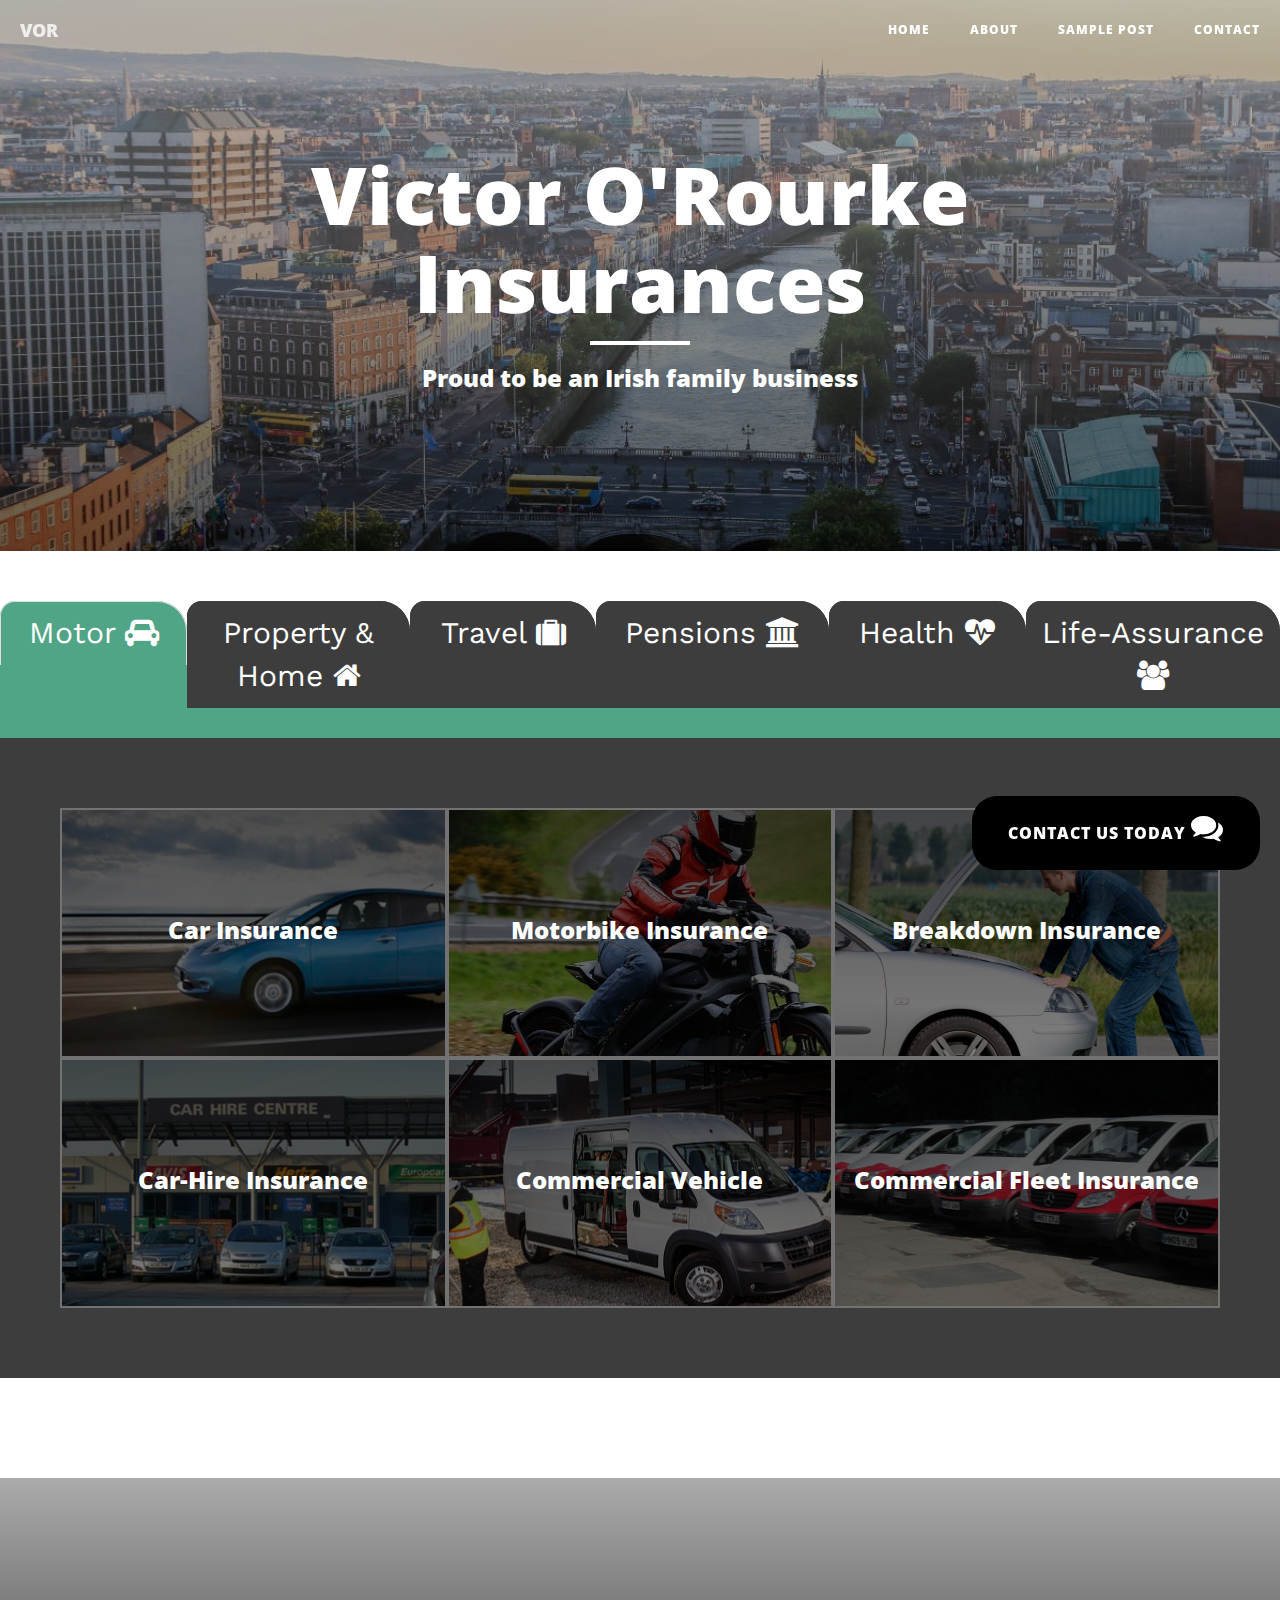
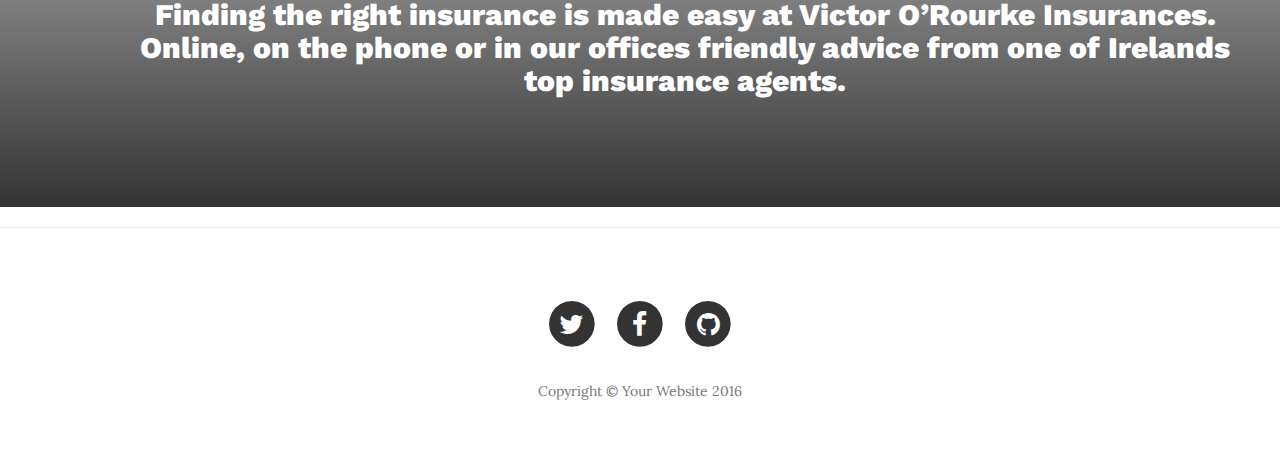
==== index.html @ 7ae9eb2a "initial commit" ====
<!DOCTYPE html>
<html lang="en">

<head>

    <meta charset="utf-8">
    <meta http-equiv="X-UA-Compatible" content="IE=edge">
    <meta name="viewport" content="width=device-width, initial-scale=1">
    <meta name="description" content="">
    <meta name="author" content="">

    <title>VOR.ie</title>

    <!-- Bootstrap Core CSS -->
    <link href="vendor/bootstrap/css/bootstrap.min.css" rel="stylesheet">

    <!-- Theme CSS -->
    <link href="css/clean-blog.min.css" rel="stylesheet">

    <!-- custom css -->
    <link href="css/custom.css" rel="stylesheet">

    <!-- Custom Fonts -->
    <link href="vendor/font-awesome/css/font-awesome.min.css" rel="stylesheet" type="text/css">
    <link href='https://fonts.googleapis.com/css?family=Lora:400,700,400italic,700italic' rel='stylesheet' type='text/css'>
    <link href='https://fonts.googleapis.com/css?family=Open+Sans:300italic,400italic,600italic,700italic,800italic,400,300,600,700,800' rel='stylesheet' type='text/css'>
    <link href="https://fonts.googleapis.com/css?family=Work+Sans&effect=emboss" rel="stylesheet">
    <link href="https://fonts.googleapis.com/css?family=Lato" rel="stylesheet">

    <!-- HTML5 Shim and Respond.js IE8 support of HTML5 elements and media queries -->
    <!-- WARNING: Respond.js doesn't work if you view the page via file:// -->
    <!--[if lt IE 9]>
        <script src="https://oss.maxcdn.com/libs/html5shiv/3.7.0/html5shiv.js"></script>
        <script src="https://oss.maxcdn.com/libs/respond.js/1.4.2/respond.min.js"></script>
    <![endif]-->

</head>

<body>

    <!-- Navigation -->
    <nav class="navbar navbar-default navbar-custom navbar-fixed-top">
        <div class="container-fluid">
            <!-- Brand and toggle get grouped for better mobile display -->
            <div class="navbar-header page-scroll">
                <button type="button" class="navbar-toggle" data-toggle="collapse" data-target="#bs-example-navbar-collapse-1">
                    <span class="sr-only">Toggle navigation</span>
                    Menu <i class="fa fa-bars"></i>
                </button>
                <a class="navbar-brand" href="index.html">VOR</a>
            </div>

            <!-- Collect the nav links, forms, and other content for toggling -->
            <div class="collapse navbar-collapse" id="bs-example-navbar-collapse-1">
                <ul class="nav navbar-nav navbar-right">
                    <li>
                        <a href="index.html">Home</a>
                    </li>
                    <li>
                        <a href="about.html">About</a>
                    </li>
                    <li>
                        <a href="post.html">Sample Post</a>
                    </li>
                    <li>
                        <a href="contact.html">Contact</a>
                    </li>
                </ul>
            </div>
            <!-- /.navbar-collapse -->
        </div>
        <!-- /.container -->
    </nav>

    <!-- Page Header -->
    <!-- Set your background image for this header on the line below. -->
    <header class="intro-header" id="index-header">
        <div class="container">
            <div class="row">
                <div class="col-lg-8 col-lg-offset-2 col-md-10 col-md-offset-1">
                    <div class="site-heading">
                        <h1>Victor O'Rourke Insurances</h1>
                        <hr class="small">
                        <h3>Proud to be an Irish family business</h3>
                    </div>
                </div>
            </div>
        </div>
    </header>

    <!-- Main Content -->
        <a href="contact.html" class="custom-contact">
            <button class="btn btn-lg contact-btn">
               Contact us today
                <i class="fa fa-comments fa-2x" aria-hidden="true"></i>
            </button>
        </a>
    <section>

          <!-- Nav tabs -->
          <ul class="nav nav-tabs nav-justified" role="tablist">
            <li role="presentation" class="active custom-tab motor-tab">
            <a class="custom-tab motor-tab" href="#motor" aria-controls="motor" role="tab" data-toggle="tab">Motor <i class="fa fa-car" aria-hidden="true"></i></a>
            </li>
            <li role="presentation" class="home-tab custom-tab">
            <a class="home-tab custom-tab" href="#home" aria-controls="home" role="tab" data-toggle="tab">Property & Home <i class="fa fa-home" aria-hidden="true"></i></a>
            </li>
            <li role="presentation" class="travel-tab custom-tab">
            <a class="travel-tab custom-tab" href="#travel" aria-controls="travel" role="tab" data-toggle="tab">Travel <i class="fa fa-suitcase" aria-hidden="true"></i></a>
            </li>
            <li role="presentation" class="commercial-tab custom-tab">
            <a class="commercial-tab custom-tab" href="#commercial" aria-controls="commercial" role="tab" data-toggle="tab">Pensions <i class="fa fa-university" aria-hidden="true"></i></a></li>
            <li role="presentation" class="health-tab custom-tab">
            <a class="health-tab custom-tab" href="#health" aria-controls="health" role="tab" data-toggle="tab">Health <i class="fa fa-heartbeat" aria-hidden="true"></i></a>
            </li>
            <li role="presentation" class="life-tab custom-tab">
            <a class="life-tab custom-tab" href="#life" aria-controls="commercial" role="tab" data-toggle="tab">Life-Assurance <i class="fa fa-users" aria-hidden="true"></i></a>
            </li>
          </ul>

          <!-- Tab panes -->
          <div class="tab-content">
            <div role="tabpanel" class="tab-pane active" id="motor">
                <div class="container tab-block">
                    <div class="row">
                        <div class="col-md-4 grid-img" id="car-image">
                            <h3 class="tab-text">Car Insurance</h3>
                        </div>
                        <div class="col-md-4 grid-img" id="bike-image">
                            <h3 class="tab-text">Motorbike Insurance</h3>
                        </div>
                        <div class="col-md-4 grid-img" id="breakdown-image">
                            <h3 class="tab-text">Breakdown Insurance</h3>
                        </div>
                    </div>
                    <div class="row">
                        <div class="col-md-4 grid-img" id="hire-image">
                            <h3 class="tab-text">Car-Hire Insurance</h3>
                        </div>
                        <div class="col-md-4 grid-img" id="commercial-image">
                            <h3 class="tab-text">Commercial Vehicle</h3>
                        </div>
                        <div class="col-md-4 grid-img" id="fleet-image">
                            <h3 class="tab-text">Commercial Fleet Insurance</h3>
                        </div>
                    </div>
                </div>
            </div>
            <div role="tabpanel" class="tab-pane" id="home">
                <div class="container tab-block">
                    <div class="row">
                        <div class="col-md-6 grid-img" id="home-image">
                            <h3 class="tab-text">Home Insurance</h3>
                        </div>
                        <div class="col-md-6 grid-img" id="contents-image">
                            <h3 class="tab-text">Houselhold Contents</h3>
                        </div>
                    </div>
                </div>
                </div>
            <div role="tabpanel" class="tab-pane" id="travel">
                <div class="container tab-block">
                    <h3>Lorem ipsum dolor sit amet, consectetur adipisicing elit. Cupiditate inventore minima molestiae provident, ab earum, amet ea in quaerat esse corporis. Exercitationem ad voluptate numquam aspernatur omnis tempore consequuntur, mollitia.</h3>
                </div>
                </div>
            <div role="tabpanel" class="tab-pane" id="commercial">
                <div class="container tab-block">
                    <h3>Lorem ipsum dolor sit amet, consectetur adipisicing elit. Dolores velit fuga modi est maxime obcaecati laboriosam placeat adipisci eum rerum fugiat sint dolore esse odit nemo, ipsam. Omnis, vitae ipsum?</h3>
                </div>
            </div>
            <div role="tabpanel" class="tab-pane" id="health">
                <div class="container tab-block">
                    <h3>Lorem ipsum dolor sit amet, consectetur adipisicing elit. Dolores velit fuga modi est maxime obcaecati laboriosam placeat adipisci eum rerum fugiat sint dolore esse odit nemo, ipsam. Omnis, vitae ipsum?</h3>
                </div>
            </div>
            <div role="tabpanel" class="tab-pane" id="life">
                <div class="container tab-block">
                    <h3>Lorem ipsum dolor sit amet, consectetur adipisicing elit. Dolores velit fuga modi est maxime obcaecati laboriosam placeat adipisci eum rerum fugiat sint dolore esse odit nemo, ipsam. Omnis, vitae ipsum?</h3>
                </div>
            </div>
        </div>
    </section>
    <section class="blurb">
        <div class="container">
            <h2 class="blurb-text">Finding the right insurance is made easy at Victor O’Rourke Insurances. Online, on the phone or in our offices friendly advice from one of Irelands top insurance agents.</h2>
        </div>
    </section>

    <hr>

    <!-- Footer -->
    <footer>
        <div class="container">
            <div class="row">
                <div class="col-lg-8 col-lg-offset-2 col-md-10 col-md-offset-1">
                    <ul class="list-inline text-center">
                        <li>
                            <a href="#">
                                <span class="fa-stack fa-lg">
                                    <i class="fa fa-circle fa-stack-2x"></i>
                                    <i class="fa fa-twitter fa-stack-1x fa-inverse"></i>
                                </span>
                            </a>
                        </li>
                        <li>
                            <a href="#">
                                <span class="fa-stack fa-lg">
                                    <i class="fa fa-circle fa-stack-2x"></i>
                                    <i class="fa fa-facebook fa-stack-1x fa-inverse"></i>
                                </span>
                            </a>
                        </li>
                        <li>
                            <a href="#">
                                <span class="fa-stack fa-lg">
                                    <i class="fa fa-circle fa-stack-2x"></i>
                                    <i class="fa fa-github fa-stack-1x fa-inverse"></i>
                                </span>
                            </a>
                        </li>
                    </ul>
                    <p class="copyright text-muted">Copyright &copy; Your Website 2016</p>
                </div>
            </div>
        </div>
    </footer>

    <!-- jQuery -->
    <script src="vendor/jquery/jquery.min.js"></script>

    <!-- Bootstrap Core JavaScript -->
    <script src="vendor/bootstrap/js/bootstrap.min.js"></script>

    <!-- Contact Form JavaScript -->
    <script src="js/jqBootstrapValidation.js"></script>
    <script src="js/contact_me.js"></script>

    <!-- Theme JavaScript -->
    <script src="js/clean-blog.min.js"></script>

</body>

</html>
---- css/clean-blog.min.css ----
/*!
 * Start Bootstrap - Clean Blog v3.3.7+1 (http://startbootstrap.com/template-overviews/clean-blog)
 * Copyright 2013-2016 Start Bootstrap
 * Licensed under MIT (https://github.com/BlackrockDigital/startbootstrap/blob/gh-pages/LICENSE)
 */a,body{color:#333}.navbar-custom .nav li a,.navbar-custom .navbar-brand,h1,h2,h3,h4,h5,h6{font-weight:800}.caption,.intro-header .page-heading,.intro-header .site-heading,footer .copyright{text-align:center}body{font-family:Lora,'Times New Roman',serif;font-size:20px;-webkit-tap-highlight-color:#0085A1}.intro-header .page-heading .subheading,.intro-header .post-heading .subheading,.intro-header .site-heading .subheading,.navbar-custom,h1,h2,h3,h4,h5,h6{font-family:'Open Sans','Helvetica Neue',Helvetica,Arial,sans-serif}p{line-height:1.5;margin:30px 0}p a{text-decoration:underline}a:focus,a:hover{color:#0085A1}a img:focus,a img:hover{cursor:zoom-in}blockquote{color:#777;font-style:italic}hr.small{max-width:100px;margin:15px auto;border-width:4px;border-color:#fff}.navbar-custom{position:absolute;top:0;left:0;width:100%;z-index:3}.navbar-custom .navbar-header .navbar-toggle{color:#777;font-weight:800;text-transform:uppercase;font-size:12px}.navbar-custom .nav li a{text-transform:uppercase;font-size:12px;letter-spacing:1px}@media only screen and (min-width:768px){.navbar-custom{background:0 0;border-bottom:1px solid transparent}.navbar-custom .navbar-brand{color:#fff;padding:20px}.navbar-custom .navbar-brand:focus,.navbar-custom .navbar-brand:hover{color:rgba(255,255,255,.8)}.navbar-custom .nav li a{color:#fff;padding:20px}.navbar-custom .nav li a:focus,.navbar-custom .nav li a:hover{color:rgba(255,255,255,.8)}}@media only screen and (min-width:1170px){.navbar-custom{-webkit-transition:background-color .3s;-moz-transition:background-color .3s;transition:background-color .3s;-webkit-transform:translate3d(0,0,0);-moz-transform:translate3d(0,0,0);-ms-transform:translate3d(0,0,0);-o-transform:translate3d(0,0,0);transform:translate3d(0,0,0);-webkit-backface-visibility:hidden;backface-visibility:hidden}.navbar-custom.is-fixed{position:fixed;top:-61px;background-color:rgba(255,255,255,.9);border-bottom:1px solid #f2f2f2;-webkit-transition:-webkit-transform .3s;-moz-transition:-moz-transform .3s;transition:transform .3s}.navbar-custom.is-fixed .navbar-brand{color:#333}.navbar-custom.is-fixed .navbar-brand:focus,.navbar-custom.is-fixed .navbar-brand:hover{color:#0085A1}.navbar-custom.is-fixed .nav li a{color:#333}.navbar-custom.is-fixed .nav li a:focus,.navbar-custom.is-fixed .nav li a:hover{color:#0085A1}.navbar-custom.is-visible{-webkit-transform:translate3d(0,100%,0);-moz-transform:translate3d(0,100%,0);-ms-transform:translate3d(0,100%,0);-o-transform:translate3d(0,100%,0);transform:translate3d(0,100%,0)}}.intro-header{background:center center no-repeat;-webkit-background-size:cover;-moz-background-size:cover;background-size:cover;-o-background-size:cover;margin-bottom:50px}.intro-header .page-heading,.intro-header .post-heading,.intro-header .site-heading{padding:100px 0 50px;color:#fff}.intro-header .page-heading h1,.intro-header .site-heading h1{margin-top:0;font-size:50px}.intro-header .page-heading .subheading,.intro-header .site-heading .subheading{font-size:24px;line-height:1.1;display:block;font-weight:300;margin:10px 0 0}@media only screen and (min-width:768px){.intro-header .page-heading,.intro-header .post-heading,.intro-header .site-heading{padding:150px 0}.intro-header .page-heading h1,.intro-header .site-heading h1{font-size:80px}}.intro-header .post-heading h1{font-size:35px}.intro-header .post-heading .meta,.intro-header .post-heading .subheading{line-height:1.1;display:block}.intro-header .post-heading .subheading{font-size:24px;margin:10px 0 30px;font-weight:600}.intro-header .post-heading .meta{font-family:Lora,'Times New Roman',serif;font-style:italic;font-weight:300;font-size:20px}.intro-header .post-heading .meta a{color:#fff}@media only screen and (min-width:768px){.intro-header .post-heading h1{font-size:55px}.intro-header .post-heading .subheading{font-size:30px}}.post-preview>a{color:#333}.post-preview>a:focus,.post-preview>a:hover{text-decoration:none;color:#0085A1}.post-preview>a>.post-title{font-size:30px;margin-top:30px;margin-bottom:10px}.post-preview>a>.post-subtitle{margin:0 0 10px;font-weight:300}.post-preview>.post-meta{color:#777;font-size:18px;font-style:italic;margin-top:0}.post-preview>.post-meta>a{text-decoration:none;color:#333}.post-preview>.post-meta>a:focus,.post-preview>.post-meta>a:hover{color:#0085A1;text-decoration:underline}@media only screen and (min-width:768px){.post-preview>a>.post-title{font-size:36px}}.section-heading{font-size:36px;margin-top:60px;font-weight:700}.btn,.pager li>a,.pager li>span{font-family:'Open Sans','Helvetica Neue',Helvetica,Arial,sans-serif;text-transform:uppercase;font-weight:800;letter-spacing:1px}.caption{font-size:14px;padding:10px;font-style:italic;margin:0;display:block;border-bottom-right-radius:5px;border-bottom-left-radius:5px}footer{padding:50px 0 65px}footer .list-inline{margin:0;padding:0}footer .copyright{font-size:14px;margin-bottom:0}.floating-label-form-group{font-size:14px;position:relative;margin-bottom:0;padding-bottom:.5em;border-bottom:1px solid #eee}.floating-label-form-group input,.floating-label-form-group textarea{z-index:1;position:relative;padding-right:0;padding-left:0;border:none;border-radius:0;font-size:1.5em;background:0 0;box-shadow:none!important;resize:none}.floating-label-form-group label{display:block;z-index:0;position:relative;top:2em;margin:0;font-size:.85em;line-height:1.764705882em;vertical-align:middle;vertical-align:baseline;opacity:0;-webkit-transition:top .3s ease,opacity .3s ease;-moz-transition:top .3s ease,opacity .3s ease;-ms-transition:top .3s ease,opacity .3s ease;transition:top .3s ease,opacity .3s ease}.floating-label-form-group::not(:first-child){padding-left:14px;border-left:1px solid #eee}.floating-label-form-group-with-value label{top:0;opacity:1}.floating-label-form-group-with-focus label{color:#0085A1}form .row:first-child .floating-label-form-group{border-top:1px solid #eee}.btn{font-size:14px;border-radius:0;padding:15px 25px}.btn-lg{font-size:16px;padding:25px 35px}.btn-default:focus,.btn-default:hover{background-color:#0085A1;border:1px solid #0085A1;color:#fff}.pager{margin:20px 0 0}.pager li>a,.pager li>span{font-size:14px;padding:15px 25px;background-color:#fff;border-radius:0}.pager li>a:focus,.pager li>a:hover{color:#fff;background-color:#0085A1;border:1px solid #0085A1}.pager .disabled>a,.pager .disabled>a:focus,.pager .disabled>a:hover,.pager .disabled>span{color:#777;background-color:#333;cursor:not-allowed}::-moz-selection{color:#fff;text-shadow:none;background:#0085A1}::selection{color:#fff;text-shadow:none;background:#0085A1}img::selection{color:#fff;background:0 0}img::-moz-selection{color:#fff;background:0 0}
---- css/custom.css ----
/*fixed contact button bottom right*/
.contact-btn {
	transition: padding 0.5s ease;
	position: fixed;
	bottom: 30px;
	right: 20px;
	background-color: black;
	color: white;
	border-radius: 25px;
	padding-top: 15px;
	z-index: 1;
}
.contact-btn:hover {
	padding: 40px;
	color: #4FA585;
}
.custom-contact {
	color: white;
}

/*end*/

/*index header image*/
#index-header {
	background: linear-gradient(rgba(155,155,155,0.6),rgba(1,0,0,0.6)),url('../img/home-bg.jpg');
	background-repeat: no-repeat;
	background-size: cover;
	background-position: center;
}
/*end*/
/*tabs*/
.nav-tabs>li.active>a, .nav-tabs>li.active>a:focus, .nav-tabs>li.active>a:hover {
	background: transparent;
	border-bottom: none;
	color: white;
}
.nav-tabs.nav-justified>.active>a, .nav-tabs.nav-justified>.active>a:focus, .nav-tabs.nav-justified>.active>a:hover {
	border-bottom: none;
}
.nav-tabs.nav-justified>li>a {
	border-bottom: none;
	border-radius: 15px 30px 0px 0px;
	font-family: 'Work Sans', sans-serif;
	color: white;
	font-size: 30px;
}
.nav-tabs.nav-justified>li.active {
	border-bottom: none;
	background: #4FA585;
}
.nav-tabs.nav-justified>li.active>a {
	border-bottom: none;
}
.nav-tabs>li>a:hover {
	background: transparent;
}
.custom-tab {
	background: #3d3d3d
}
#motor{

}
.motor-tab {
	border-radius: 15px 30px 0px 0px;
}
#home {

}
.home-tab {
	border-radius: 15px 30px 0px 0px;
}
#travel {

}
.travel-tab {
	border-radius: 15px 30px 0px 0px;
}
#commercial {
	
}
.commercial-tab {
	border-radius: 15px 30px 0px 0px;
}
#health {
	
}
.health-tab {
	border-radius: 15px 30px 0px 0px;
}
#life {
	
}
.life-tab {
	border-radius: 15px 30px 0px 0px;
}
.tab-block {
	border-radius: 15px;
	padding: 20px;
}
.tab-pane {
	padding-top: 50px;
	padding-bottom: 50px;
	margin-bottom: 100px;
	background: #3D3D3D;
	border-top: 30px solid #4FA585;
}
.grid-img > h3 {
	line-height: 200px;
}
.tab-text {
	color: white;
	text-align: center;
}
.grid-img {
	height: 250px;
	border: 2px solid #727272;
}
.grid-img:hover {
	border: 5px solid #4FA585;
}
#car-image {
	background: -webkit-linear-gradient(rgba(0,0,0,0.7), rgba(0,0,0,0.5)),  url(../img/car.jpg) no-repeat scroll center;
	background: -o-linear-gradient(rgba(0,0,0,0.7), rgba(0,0,0,0.5)),  url(../img/car.jpg) no-repeat scroll center;
	background: linear-gradient(rgba(0,0,0,0.7), rgba(0,0,0,0.5)),  url(../img/car.jpg) no-repeat scroll center;
}
#bike-image {
	background: -webkit-linear-gradient(rgba(0,0,0,0.7), rgba(0,0,0,0.5)),  url(../img/motorbike.jpg) no-repeat scroll center;
	background: -o-linear-gradient(rgba(0,0,0,0.7), rgba(0,0,0,0.5)),  url(../img/motorbike.jpg) no-repeat scroll center;
	background: linear-gradient(rgba(0,0,0,0.7), rgba(0,0,0,0.5)),  url(../img/motorbike.jpg) no-repeat scroll center;
}
#breakdown-image {
	background: -webkit-linear-gradient(rgba(0,0,0,0.7), rgba(0,0,0,0.5)),  url(../img/breakdown.jpg) no-repeat scroll center;
	background: -o-linear-gradient(rgba(0,0,0,0.7), rgba(0,0,0,0.5)),  url(../img/breakdown.jpg) no-repeat scroll center;
	background: linear-gradient(rgba(0,0,0,0.7), rgba(0,0,0,0.5)),  url(../img/breakdown.jpg) no-repeat scroll center;
}
#hire-image {
	background: -webkit-linear-gradient(rgba(0,0,0,0.7), rgba(0,0,0,0.5)),  url(../img/car-hire.jpg) no-repeat scroll center;
	background: -o-linear-gradient(rgba(0,0,0,0.7), rgba(0,0,0,0.5)),  url(../img/car-hire.jpg) no-repeat scroll center;
	background: linear-gradient(rgba(0,0,0,0.7), rgba(0,0,0,0.5)),  url(../img/car-hire.jpg) no-repeat scroll center;
}
#commercial-image {
	background: -webkit-linear-gradient(rgba(0,0,0,0.7), rgba(0,0,0,0.5)),  url(../img/van.jpg) no-repeat scroll center;
	background: -o-linear-gradient(rgba(0,0,0,0.7), rgba(0,0,0,0.5)),  url(../img/van.jpg) no-repeat scroll center;
	background: linear-gradient(rgba(0,0,0,0.7), rgba(0,0,0,0.5)),  url(../img/van.jpg) no-repeat scroll center;
}
#fleet-image {
	background: -webkit-linear-gradient(rgba(0,0,0,0.7), rgba(0,0,0,0.5)),  url(../img/fleet.jpg) no-repeat scroll center;
	background: -o-linear-gradient(rgba(0,0,0,0.7), rgba(0,0,0,0.5)),  url(../img/fleet.jpg) no-repeat scroll center;
	background: linear-gradient(rgba(0,0,0,0.7), rgba(0,0,0,0.5)),  url(../img/fleet.jpg) no-repeat scroll center;
}
#home-image {
	background: -webkit-linear-gradient(rgba(0,0,0,0.7), rgba(0,0,0,0.5)),  url(../img/home.jpg) no-repeat scroll center;
	background: -o-linear-gradient(rgba(0,0,0,0.7), rgba(0,0,0,0.5)),  url(../img/home.jpg) no-repeat scroll center;
	background: linear-gradient(rgba(0,0,0,0.7), rgba(0,0,0,0.5)),  url(../img/home.jpg) no-repeat scroll center;
}
#contents-image {
	background: -webkit-linear-gradient(rgba(0,0,0,0.7), rgba(0,0,0,0.5)),  url(../img/contents.jpg) no-repeat scroll center;
	background: -o-linear-gradient(rgba(0,0,0,0.7), rgba(0,0,0,0.5)),  url(../img/contents.jpg) no-repeat scroll center;
	background: linear-gradient(rgba(0,0,0,0.7), rgba(0,0,0,0.5)),  url(../img/contents.jpg) no-repeat scroll center;
}
/*blurb section*/
.blurb {
	background: linear-gradient(rgba(150,150,150,0.8),rgba(1,0,0,0.8)),  url(../img/office.jpg) no-repeat center center fixed ;
	background-repeat: no-repeat;
	background-size: cover;
	background-position: fixed;
	text-align: center;
	color: white;
	padding: 100px;
}
.blurb-text {
	font-family: 'Work Sans', sans-serif;
}
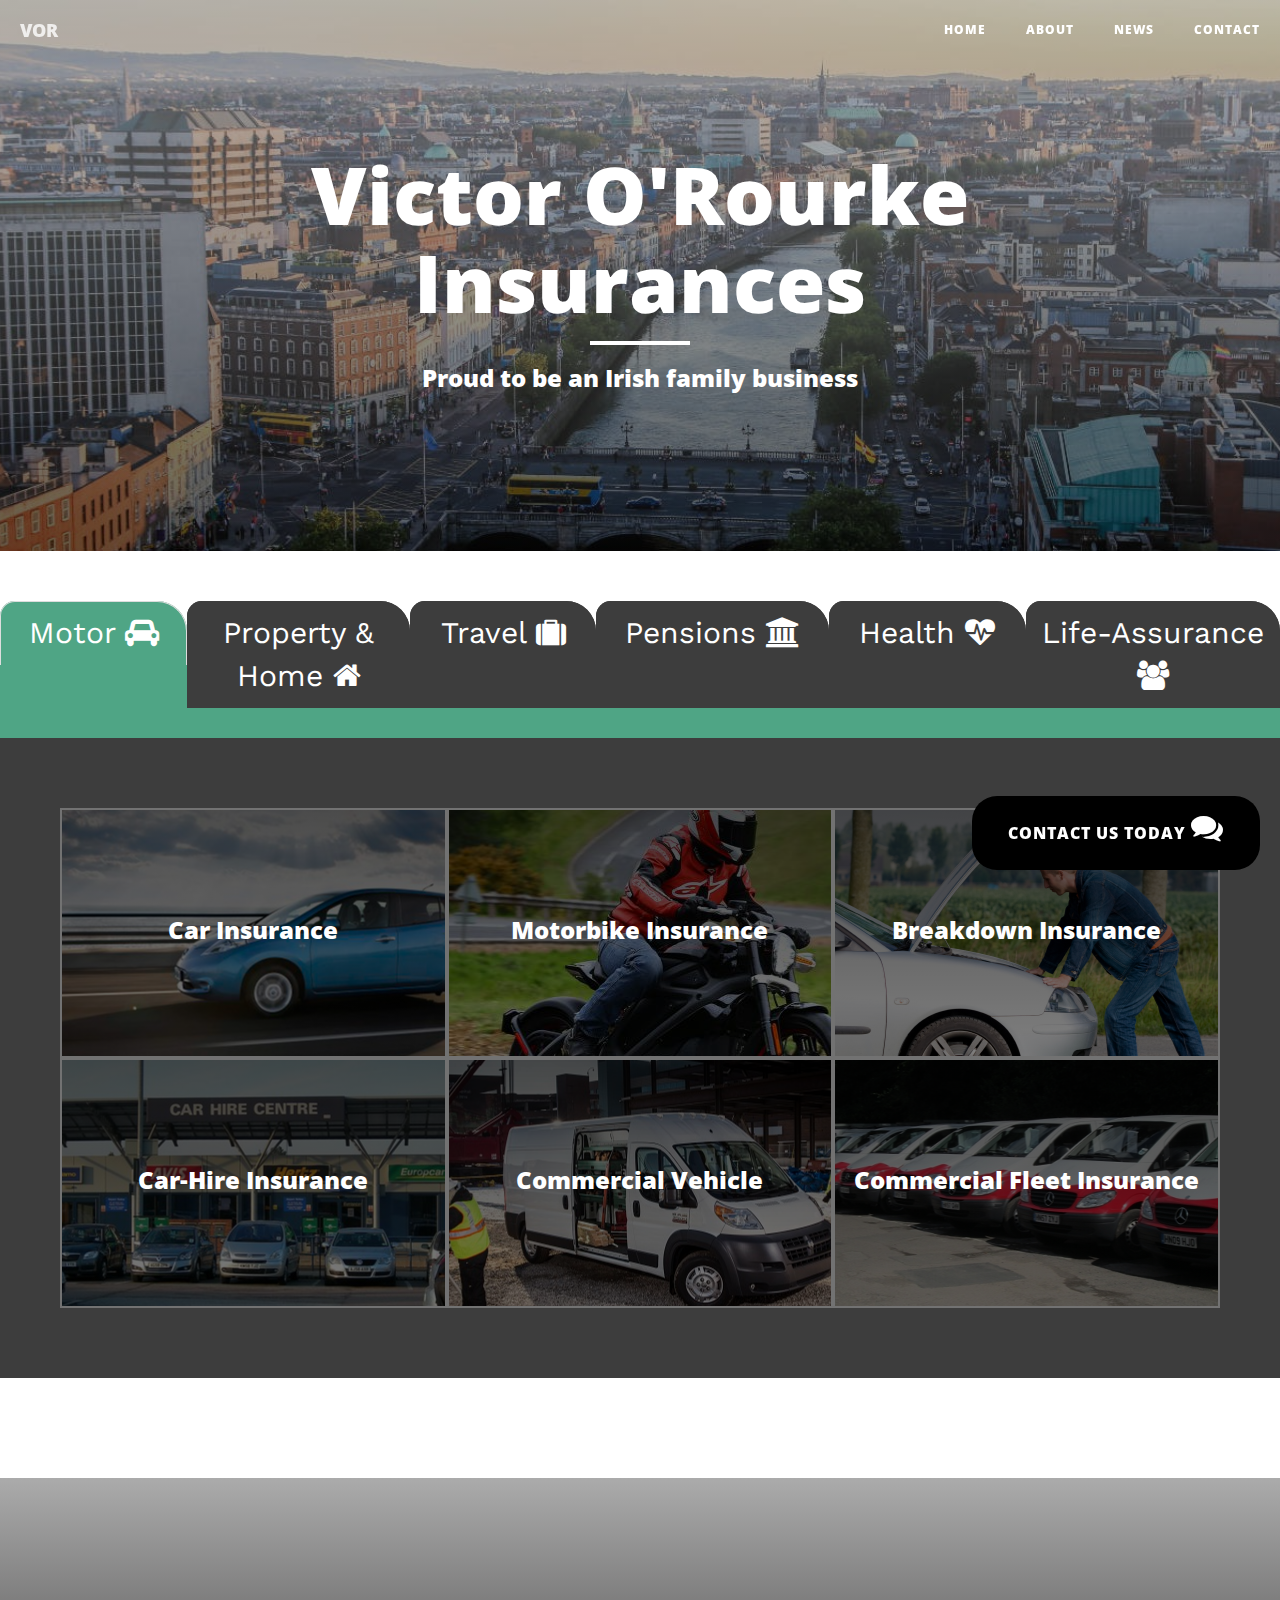
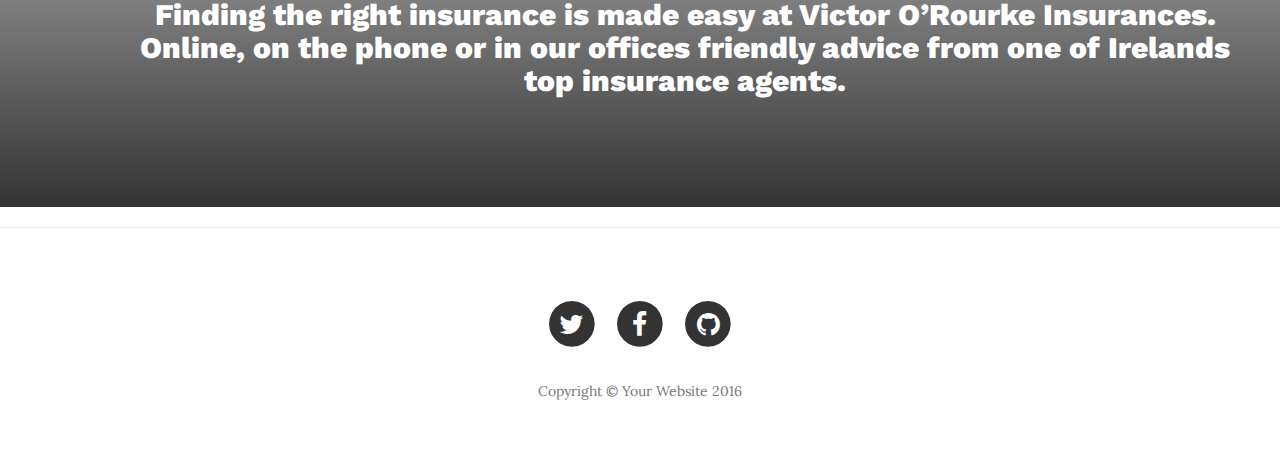
==== commit 688b7f62: "added to travel and pensions tabs" ====
--- a/index.html
+++ b/index.html
@@ -60,7 +60,7 @@
                         <a href="about.html">About</a>
                     </li>
                     <li>
-                        <a href="post.html">Sample Post</a>
+                        <a href="post.html">News</a>
                     </li>
                     <li>
                         <a href="contact.html">Contact</a>
@@ -149,23 +149,59 @@
             <div role="tabpanel" class="tab-pane" id="home">
                 <div class="container tab-block">
                     <div class="row">
-                        <div class="col-md-6 grid-img" id="home-image">
+                        <div class="col-md-5 col-md-offset-1 grid-img" id="home-image">
                             <h3 class="tab-text">Home Insurance</h3>
                         </div>
-                        <div class="col-md-6 grid-img" id="contents-image">
+                        <div class="col-md-5 grid-img" id="contents-image">
                             <h3 class="tab-text">Houselhold Contents</h3>
                         </div>
                     </div>
+                    <div class="row">
+                        <div class="col-md-5 col-md-offset-1 grid-img" id="property-image">
+                            <h3 class="tab-text">Commercial Property</h3>
+                        </div>
+                        <div class="col-md-5 grid-img" id="portfolio-image">
+                            <h3 class="tab-text">Property Portfolio</h3>
+                        </div>
+                    </div>
                 </div>
                 </div>
             <div role="tabpanel" class="tab-pane" id="travel">
                 <div class="container tab-block">
-                    <h3>Lorem ipsum dolor sit amet, consectetur adipisicing elit. Cupiditate inventore minima molestiae provident, ab earum, amet ea in quaerat esse corporis. Exercitationem ad voluptate numquam aspernatur omnis tempore consequuntur, mollitia.</h3>
+                    <div class="col-md-12 travel-header">
+                        <div class="row"></div>
+                        <div class="row">
+                            <div class="col-md-8 col-md-offset-2"><h3>Whether you’re taking a weekend break in Paris, trekking the Andes, backpacking around outer Mongolia, skiing in Whistler or simply taking a trip for work we can offer you some of the best covers in Ireland at an affordable price.</h3></div>
+                        </div>
+                    </div>
+                    <div class="row">
+                        <div class="col-md-1"></div>
+                        <div class="col-md-2 travel-button card-1">Annual Multi Trip Policies</div>
+                        <div class="col-md-2 travel-button card-1">Single Trip Insurance</div>
+                        <div class="col-md-2 travel-button card-1">Ski & Winter Sports Insurance</div>
+                        <div class="col-md-2 travel-button card-1">Golf Travel Insurance</div>
+                        <div class="col-md-2 travel-button card-1">Cruise Insurance</div>
+                    </div>
+                    <div class="row">
+                        <div class="col-md-1"></div>
+                        <div class="col-md-2 travel-button card-1">Business Travel Insurance</div>
+                        <div class="col-md-2 travel-button card-1">Backpackers Insurance</div>
+                        <div class="col-md-2 travel-button card-1">Excess Waver</div>
+                        <div class="col-md-2 travel-button card-1">Travel Disruption</div>
+                        <div class="col-md-2 travel-button card-1">Flight Cancellation</div>
+                    </div>
                 </div>
                 </div>
             <div role="tabpanel" class="tab-pane" id="commercial">
                 <div class="container tab-block">
-                    <h3>Lorem ipsum dolor sit amet, consectetur adipisicing elit. Dolores velit fuga modi est maxime obcaecati laboriosam placeat adipisci eum rerum fugiat sint dolore esse odit nemo, ipsam. Omnis, vitae ipsum?</h3>
+                    <div class="col-md-12 pension-header">
+                    </div>
+                    <div class="pension-text">
+                        <div class="col-md-8 col-md-offset-2"><h3>Nobody wants to be short-changed when they retire. That’s why you should start planning for the future now. It’s never too early to start. If you start a pension with us today, you will be affording yourself financial security for your future but also put your mind at ease.</h3>
+                        <hr>
+                        <h4>Because the choices you have to make when planning your pension impact your income and lifestyle when you retire, we at Victor O’Rourke Insurances promise that our highly trained team can find you the best pension policies from all of the top insurance companies and pension providers in the country. Most of these policies are tailor-made to suit you and your circumstances, so you can pay what you want, when you want.</h4>
+                        </div>
+                    </div>
                 </div>
             </div>
             <div role="tabpanel" class="tab-pane" id="health">
--- a/css/custom.css
+++ b/css/custom.css
@@ -96,6 +96,7 @@
 .tab-block {
 	border-radius: 15px;
 	padding: 20px;
+	color: white;
 }
 .tab-pane {
 	padding-top: 50px;
@@ -158,6 +159,56 @@
 	background: -o-linear-gradient(rgba(0,0,0,0.7), rgba(0,0,0,0.5)),  url(../img/contents.jpg) no-repeat scroll center;
 	background: linear-gradient(rgba(0,0,0,0.7), rgba(0,0,0,0.5)),  url(../img/contents.jpg) no-repeat scroll center;
 }
+#property-image {
+	background: -webkit-linear-gradient(rgba(0,0,0,0.7), rgba(0,0,0,0.5)),  url(../img/commercial.jpg) no-repeat scroll center;
+	background: -o-linear-gradient(rgba(0,0,0,0.7), rgba(0,0,0,0.5)),  url(../img/commercial.jpg) no-repeat scroll center;
+	background: linear-gradient(rgba(0,0,0,0.7), rgba(0,0,0,0.5)),  url(../img/commercial.jpg) no-repeat scroll center;
+}
+#portfolio-image {
+	background: -webkit-linear-gradient(rgba(0,0,0,0.7), rgba(0,0,0,0.5)),  url(../img/portfolio.png) no-repeat scroll center;
+	background: -o-linear-gradient(rgba(0,0,0,0.7), rgba(0,0,0,0.5)),  url(../img/portfolio.png) no-repeat scroll center;
+	background: linear-gradient(rgba(0,0,0,0.7), rgba(0,0,0,0.5)),  url(../img/portfolio.png) no-repeat scroll center;
+}
+/*Travel tab styling*/
+.travel-header {
+	height: 250px;
+	background: -webkit-linear-gradient(rgba(0,0,0,0.7), rgba(0,0,0,0.5)),  url(../img/travel-header.png) no-repeat center center;
+	background: -o-linear-gradient(rgba(0,0,0,0.7), rgba(0,0,0,0.5)),  url(../img/travel-header.png) no-repeat center center;
+	background: linear-gradient(rgba(0,0,0,0.7), rgba(0,0,0,0.5)),  url(../img/travel-header.png) no-repeat center center;
+	text-align: center;
+}
+.travel-button {
+	background-color: #4FA585;
+	color: #FFFFFF;
+	margin: 5px;
+	font-family: 'Work Sans', sans-serif;
+	font-weight: bold;
+	text-align: center;
+	height: 100px;
+	border-radius: 5px;
+}
+.travel-button:hover {
+	border: 2px solid #FFFFFF;
+}
+.card-1 {
+  box-shadow: 0 1px 3px rgba(0,0,0,0.12), 0 1px 2px rgba(0,0,0,0.24);
+  transition: all 0.3s cubic-bezier(.25,.8,.25,1);
+}
+
+.card-1:hover {
+  box-shadow: 0 14px 28px rgba(0,0,0,0.25), 0 10px 10px rgba(0,0,0,0.22);
+}
+/*Pension Tab styling*/
+.pension-header {
+	text-align: center;
+	min-height: 300px;
+	background: -webkit-linear-gradient(rgba(0,0,0,0.7), rgba(0,0,0,0.5)),  url(../img/pension.jpg) no-repeat center center;
+	background: -o-linear-gradient(rgba(0,0,0,0.7), rgba(0,0,0,0.5)),  url(../img/pension.jpg) no-repeat center center;
+	background: linear-gradient(rgba(0,0,0,0.7), rgba(0,0,0,0.5)),  url(../img/pension.jpg) no-repeat center center;
+}
+.pension-text {
+	text-align: center;
+}
 /*blurb section*/
 .blurb {
 	background: linear-gradient(rgba(150,150,150,0.8),rgba(1,0,0,0.8)),  url(../img/office.jpg) no-repeat center center fixed ;
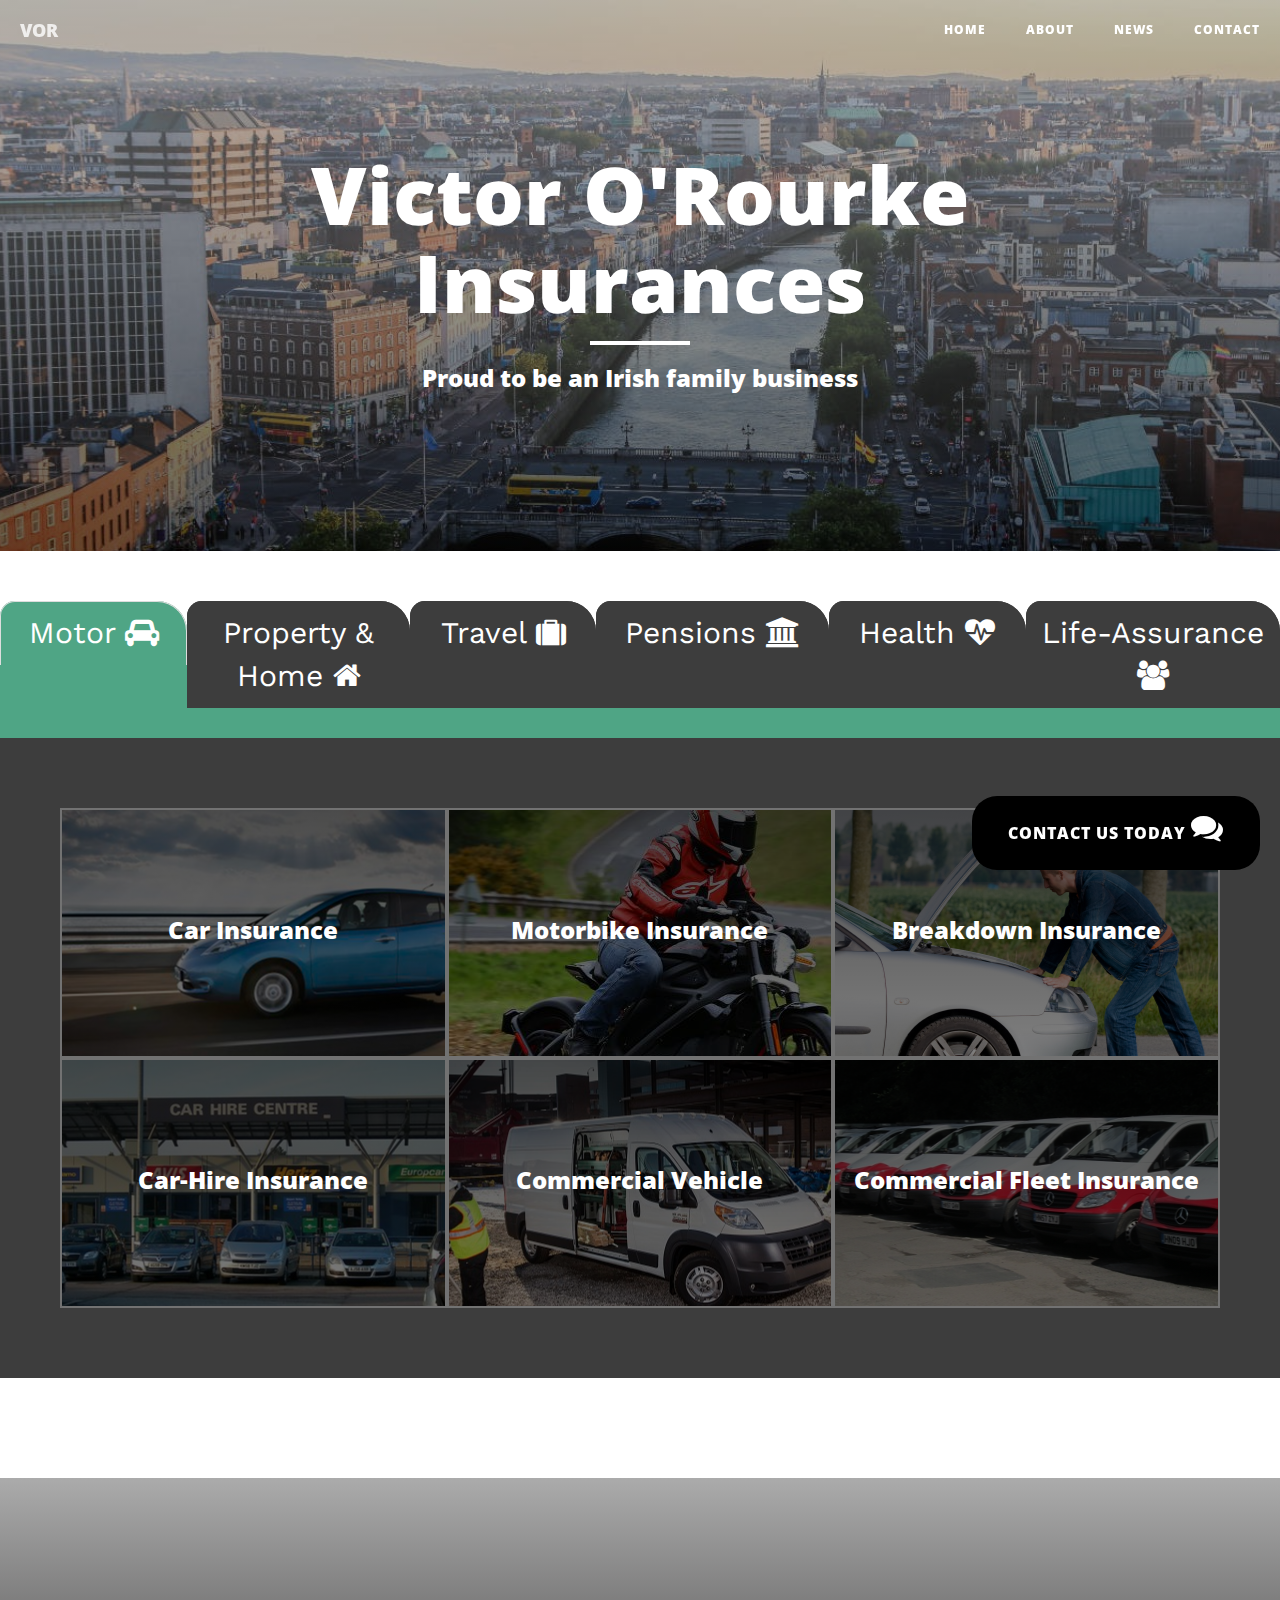
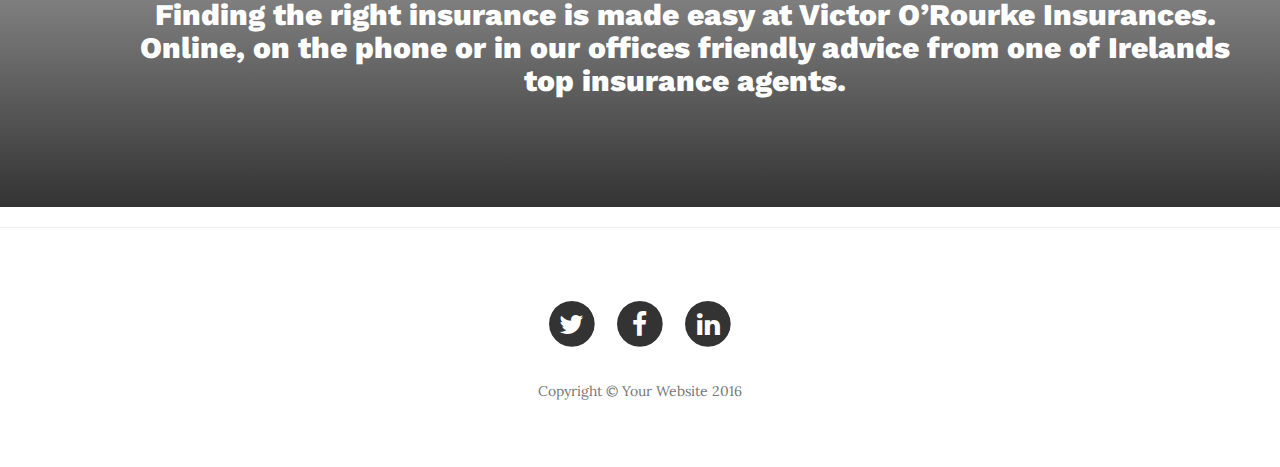
==== commit 1bb149ba: "index clean up" ====
--- a/index.html
+++ b/index.html
@@ -182,6 +182,7 @@
                         <div class="col-md-2 travel-button card-1">Golf Travel Insurance</div>
                         <div class="col-md-2 travel-button card-1">Cruise Insurance</div>
                     </div>
+                    <br>
                     <div class="row">
                         <div class="col-md-1"></div>
                         <div class="col-md-2 travel-button card-1">Business Travel Insurance</div>
@@ -206,12 +207,80 @@
             </div>
             <div role="tabpanel" class="tab-pane" id="health">
                 <div class="container tab-block">
-                    <h3>Lorem ipsum dolor sit amet, consectetur adipisicing elit. Dolores velit fuga modi est maxime obcaecati laboriosam placeat adipisci eum rerum fugiat sint dolore esse odit nemo, ipsam. Omnis, vitae ipsum?</h3>
+                    <div class="row">
+                        <div class="col-md-2"><h3>Level 1</h3></div>
+                        <div class="col-md-4 health-box">
+                            <h3>Everyday</h3>
+                        </div>
+                        <div class="col-md-4 health-box">
+                            <h3>Hospital</h3>
+                        </div>
+                    </div>
+                    <br>
+                    <div class="row">
+                        <div class="col-md-2"><h3>Level 2</h3></div>
+                        <div class="col-md-4 health-box">
+                            <h3>Everyday</h3>
+                        </div>
+                        <div class="col-md-4 health-box">
+                            <h3>Hospital</h3>
+                        </div>
+                    </div>
                 </div>
             </div>
             <div role="tabpanel" class="tab-pane" id="life">
                 <div class="container tab-block">
-                    <h3>Lorem ipsum dolor sit amet, consectetur adipisicing elit. Dolores velit fuga modi est maxime obcaecati laboriosam placeat adipisci eum rerum fugiat sint dolore esse odit nemo, ipsam. Omnis, vitae ipsum?</h3>
+                    <div class="life">
+                        <h3>Nobody knows what tomorrow will bring and though it is not an easy issue to discuss, a life assurance policy protects you and your family from financial burden in the unfortunate event of your death.</h3>
+                    </div>
+                    <hr>
+                    <div class="row">
+                        <div class="col-md-6">
+                            <ul>
+                                <li><p>Life Cover (Single or Joint life)</p></li>
+                                <li><p>Mortgage Protection</p></li>
+                                <li><p>Serious Illness</p></li>
+                                <li><p>Critical Illness</p></li>
+                                <li><p>Family Income Benefit</p></li>
+                                <li><p>Team Assurance</p></li>
+                                <li><p>Decreasing Term Ansurance</p></li>
+                                <li><p>Convertible Term Assurance</p></li>
+                                <li><p>Index Linked Term Assurance</p></li>
+                            </ul>
+                        </div>
+                        <div class="col-md-5 col-md-offset-1 life-form">
+                            <form name="sentMessage" id="contactForm" novalidate>
+                    <div class="row control-group">
+                        <div class="form-group col-xs-12 floating-label-form-group controls">
+                            <label>Name</label>
+                            <input type="text" class="form-control" placeholder="Name" id="name" required data-validation-required-message="Please enter your name.">
+                            <p class="help-block text-danger"></p>
+                        </div>
+                    </div>
+                    <div class="row control-group">
+                        <div class="form-group col-xs-12 floating-label-form-group controls">
+                            <label>Email Address</label>
+                            <input type="email" class="form-control" placeholder="Email Address" id="email" required data-validation-required-message="Please enter your email address.">
+                            <p class="help-block text-danger"></p>
+                        </div>
+                    </div>
+                    <div class="row control-group">
+                        <div class="form-group col-xs-12 floating-label-form-group controls">
+                            <label>Phone Number</label>
+                            <input type="tel" class="form-control" placeholder="Phone Number" id="phone" required data-validation-required-message="Please enter your phone number.">
+                            <p class="help-block text-danger"></p>
+                        </div>
+                    </div>
+                    <br>
+                    <div id="success"></div>
+                    <div class="row">
+                        <div class="form-group col-xs-12">
+                            <button type="submit" class="btn btn-default">Send</button>
+                        </div>
+                    </div>
+                </form>
+                        </div>
+                    </div>
                 </div>
             </div>
         </div>
@@ -250,7 +319,7 @@
                             <a href="#">
                                 <span class="fa-stack fa-lg">
                                     <i class="fa fa-circle fa-stack-2x"></i>
-                                    <i class="fa fa-github fa-stack-1x fa-inverse"></i>
+                                    <i class="fa fa-linkedin fa-stack-1x fa-inverse"></i>
                                 </span>
                             </a>
                         </li>
--- a/css/custom.css
+++ b/css/custom.css
@@ -209,6 +209,29 @@
 .pension-text {
 	text-align: center;
 }
+/*health tab styling*/
+.health-box {
+	transition: background 0.4s ease-in-out;
+	background: #727272;
+	text-align: center;
+	padding: 25px;
+	border: 2px solid #FFFFFF
+}
+.health-box:hover {
+	background: #4FA585;
+}
+.life {
+	background: -webkit-linear-gradient(rgba(0,0,0,0.7), rgba(0,0,0,0.5)),  url(../img/family_header.jpg) no-repeat center center;
+	background: -o-linear-gradient(rgba(0,0,0,0.7), rgba(0,0,0,0.5)),  url(../img/family_header.jpg) no-repeat center center ;
+	background: linear-gradient(rgba(0,0,0,0.7), rgba(0,0,0,0.5)),  url(../img/family_header.jpg) no-repeat center center ;
+	background-size: cover;
+	padding: 50px;
+	text-align: center;
+}
+.life-form {
+	background: linear-gradient(rgba(255,255,255,0.6),rgba(255,255,255,0.6));
+	border-top: 20px solid #4FA585;
+}
 /*blurb section*/
 .blurb {
 	background: linear-gradient(rgba(150,150,150,0.8),rgba(1,0,0,0.8)),  url(../img/office.jpg) no-repeat center center fixed ;
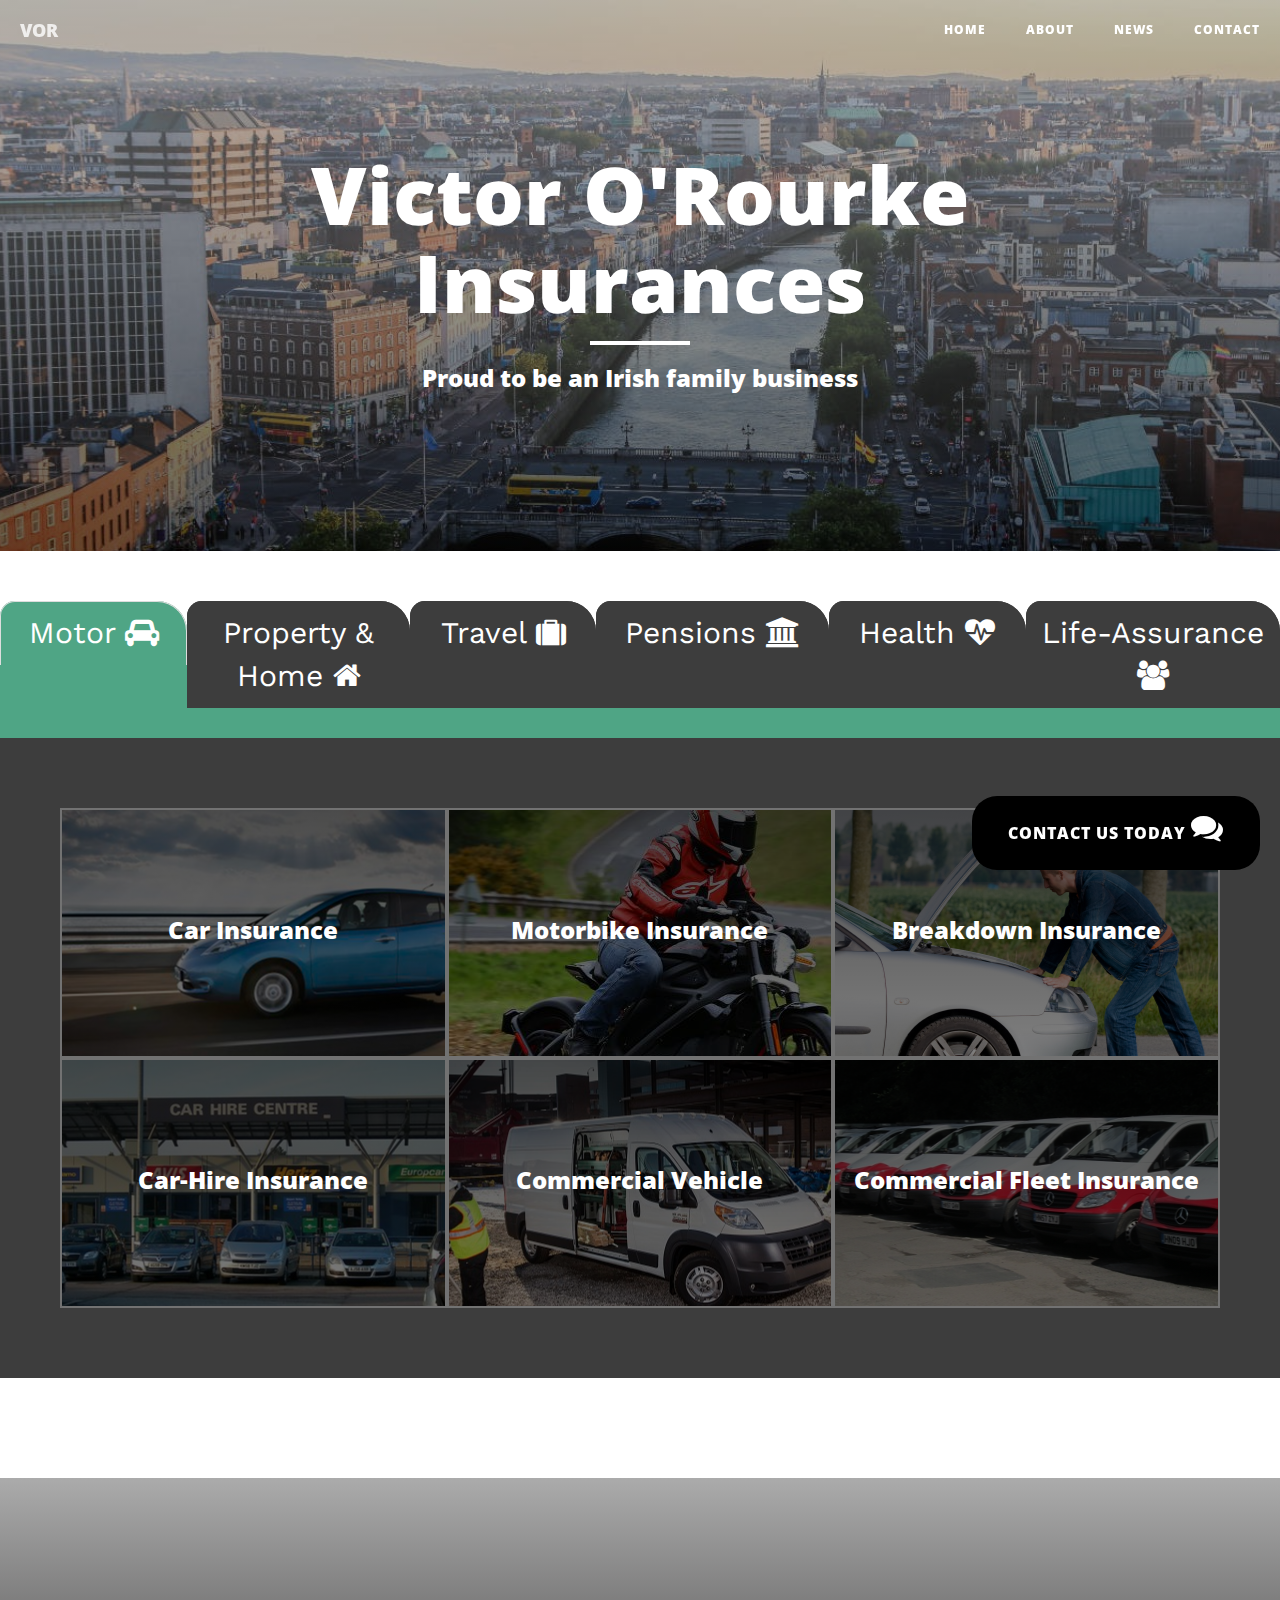
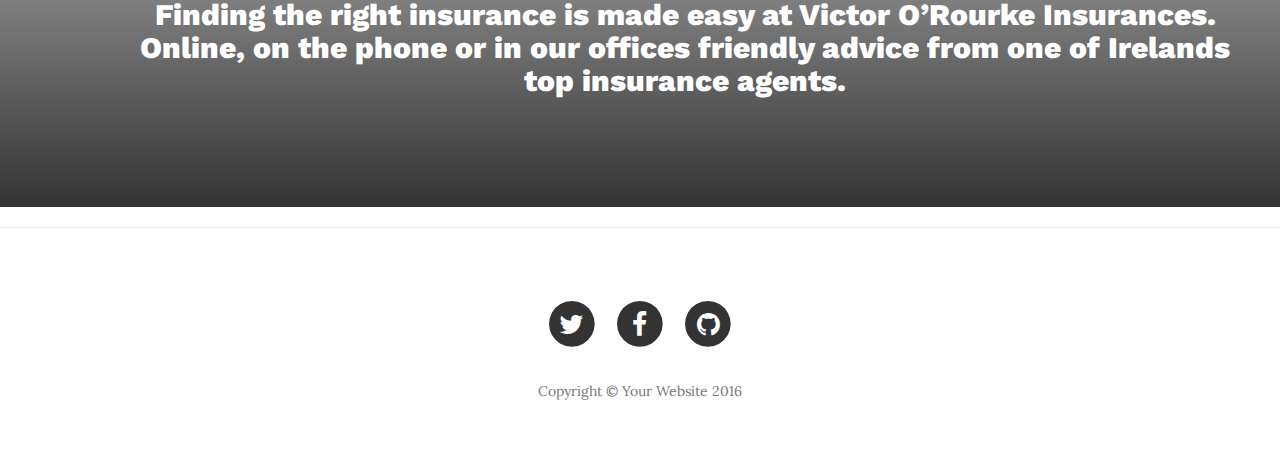
==== commit d0cc9106: "index" ====
--- a/index.html
+++ b/index.html
@@ -182,7 +182,6 @@
                         <div class="col-md-2 travel-button card-1">Golf Travel Insurance</div>
                         <div class="col-md-2 travel-button card-1">Cruise Insurance</div>
                     </div>
-                    <br>
                     <div class="row">
                         <div class="col-md-1"></div>
                         <div class="col-md-2 travel-button card-1">Business Travel Insurance</div>
@@ -207,80 +206,12 @@
             </div>
             <div role="tabpanel" class="tab-pane" id="health">
                 <div class="container tab-block">
-                    <div class="row">
-                        <div class="col-md-2"><h3>Level 1</h3></div>
-                        <div class="col-md-4 health-box">
-                            <h3>Everyday</h3>
-                        </div>
-                        <div class="col-md-4 health-box">
-                            <h3>Hospital</h3>
-                        </div>
-                    </div>
-                    <br>
-                    <div class="row">
-                        <div class="col-md-2"><h3>Level 2</h3></div>
-                        <div class="col-md-4 health-box">
-                            <h3>Everyday</h3>
-                        </div>
-                        <div class="col-md-4 health-box">
-                            <h3>Hospital</h3>
-                        </div>
-                    </div>
+                    <h3>Lorem ipsum dolor sit amet, consectetur adipisicing elit. Dolores velit fuga modi est maxime obcaecati laboriosam placeat adipisci eum rerum fugiat sint dolore esse odit nemo, ipsam. Omnis, vitae ipsum?</h3>
                 </div>
             </div>
             <div role="tabpanel" class="tab-pane" id="life">
                 <div class="container tab-block">
-                    <div class="life">
-                        <h3>Nobody knows what tomorrow will bring and though it is not an easy issue to discuss, a life assurance policy protects you and your family from financial burden in the unfortunate event of your death.</h3>
-                    </div>
-                    <hr>
-                    <div class="row">
-                        <div class="col-md-6">
-                            <ul>
-                                <li><p>Life Cover (Single or Joint life)</p></li>
-                                <li><p>Mortgage Protection</p></li>
-                                <li><p>Serious Illness</p></li>
-                                <li><p>Critical Illness</p></li>
-                                <li><p>Family Income Benefit</p></li>
-                                <li><p>Team Assurance</p></li>
-                                <li><p>Decreasing Term Ansurance</p></li>
-                                <li><p>Convertible Term Assurance</p></li>
-                                <li><p>Index Linked Term Assurance</p></li>
-                            </ul>
-                        </div>
-                        <div class="col-md-5 col-md-offset-1 life-form">
-                            <form name="sentMessage" id="contactForm" novalidate>
-                    <div class="row control-group">
-                        <div class="form-group col-xs-12 floating-label-form-group controls">
-                            <label>Name</label>
-                            <input type="text" class="form-control" placeholder="Name" id="name" required data-validation-required-message="Please enter your name.">
-                            <p class="help-block text-danger"></p>
-                        </div>
-                    </div>
-                    <div class="row control-group">
-                        <div class="form-group col-xs-12 floating-label-form-group controls">
-                            <label>Email Address</label>
-                            <input type="email" class="form-control" placeholder="Email Address" id="email" required data-validation-required-message="Please enter your email address.">
-                            <p class="help-block text-danger"></p>
-                        </div>
-                    </div>
-                    <div class="row control-group">
-                        <div class="form-group col-xs-12 floating-label-form-group controls">
-                            <label>Phone Number</label>
-                            <input type="tel" class="form-control" placeholder="Phone Number" id="phone" required data-validation-required-message="Please enter your phone number.">
-                            <p class="help-block text-danger"></p>
-                        </div>
-                    </div>
-                    <br>
-                    <div id="success"></div>
-                    <div class="row">
-                        <div class="form-group col-xs-12">
-                            <button type="submit" class="btn btn-default">Send</button>
-                        </div>
-                    </div>
-                </form>
-                        </div>
-                    </div>
+                    <h3>Lorem ipsum dolor sit amet, consectetur adipisicing elit. Dolores velit fuga modi est maxime obcaecati laboriosam placeat adipisci eum rerum fugiat sint dolore esse odit nemo, ipsam. Omnis, vitae ipsum?</h3>
                 </div>
             </div>
         </div>
@@ -308,7 +239,7 @@
                             </a>
                         </li>
                         <li>
-                            <a href="#">
+                            <a href="contact.html">
                                 <span class="fa-stack fa-lg">
                                     <i class="fa fa-circle fa-stack-2x"></i>
                                     <i class="fa fa-facebook fa-stack-1x fa-inverse"></i>
@@ -319,7 +250,7 @@
                             <a href="#">
                                 <span class="fa-stack fa-lg">
                                     <i class="fa fa-circle fa-stack-2x"></i>
-                                    <i class="fa fa-linkedin fa-stack-1x fa-inverse"></i>
+                                    <i class="fa fa-github fa-stack-1x fa-inverse"></i>
                                 </span>
                             </a>
                         </li>
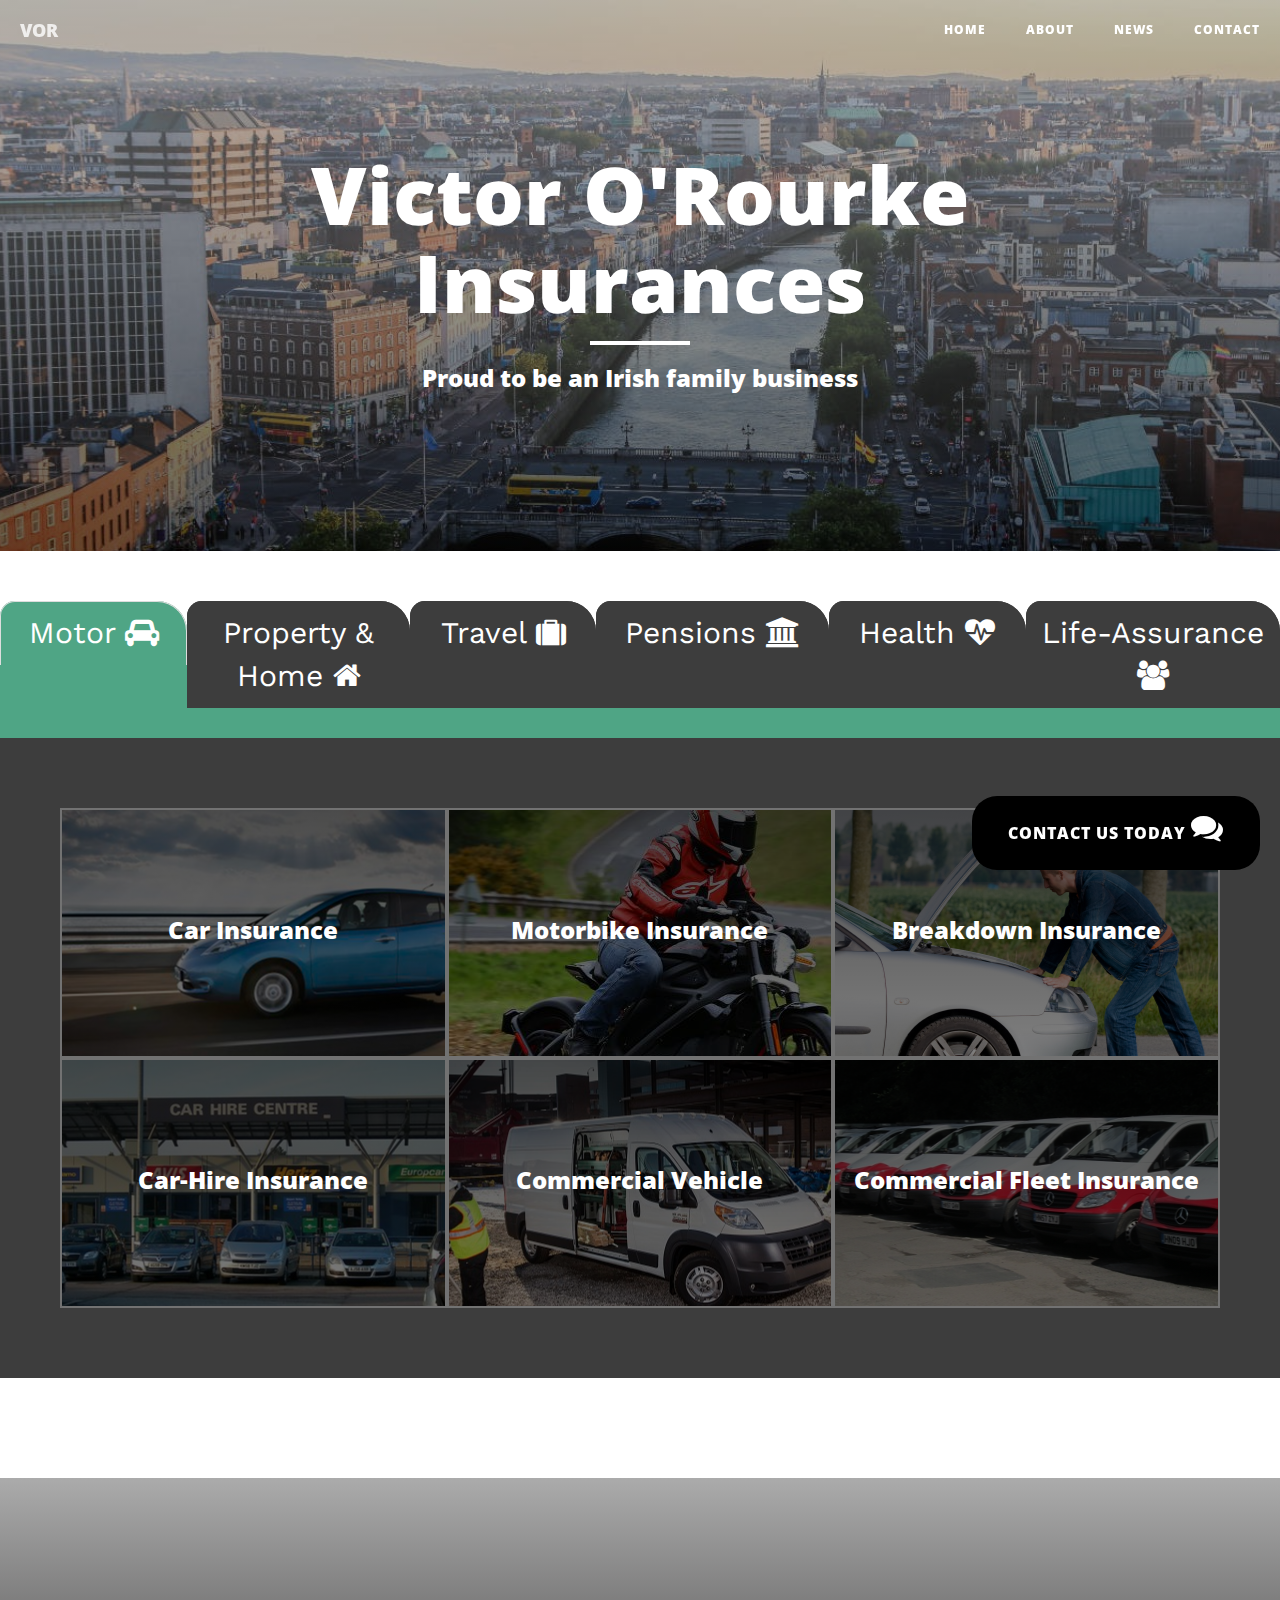
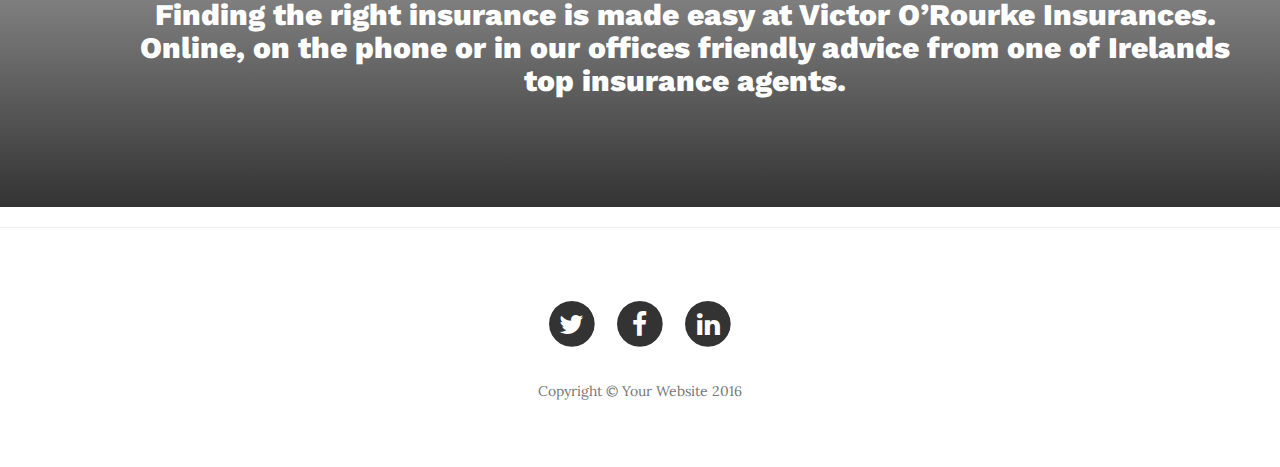
==== commit 3bd57845: "Merge branch 'gh-pages' of https://github.com/BenCh94/VORmockUp" ====
--- a/index.html
+++ b/index.html
@@ -182,6 +182,7 @@
                         <div class="col-md-2 travel-button card-1">Golf Travel Insurance</div>
                         <div class="col-md-2 travel-button card-1">Cruise Insurance</div>
                     </div>
+                    <br>
                     <div class="row">
                         <div class="col-md-1"></div>
                         <div class="col-md-2 travel-button card-1">Business Travel Insurance</div>
@@ -206,12 +207,80 @@
             </div>
             <div role="tabpanel" class="tab-pane" id="health">
                 <div class="container tab-block">
-                    <h3>Lorem ipsum dolor sit amet, consectetur adipisicing elit. Dolores velit fuga modi est maxime obcaecati laboriosam placeat adipisci eum rerum fugiat sint dolore esse odit nemo, ipsam. Omnis, vitae ipsum?</h3>
+                    <div class="row">
+                        <div class="col-md-2"><h3>Level 1</h3></div>
+                        <div class="col-md-4 health-box">
+                            <h3>Everyday</h3>
+                        </div>
+                        <div class="col-md-4 health-box">
+                            <h3>Hospital</h3>
+                        </div>
+                    </div>
+                    <br>
+                    <div class="row">
+                        <div class="col-md-2"><h3>Level 2</h3></div>
+                        <div class="col-md-4 health-box">
+                            <h3>Everyday</h3>
+                        </div>
+                        <div class="col-md-4 health-box">
+                            <h3>Hospital</h3>
+                        </div>
+                    </div>
                 </div>
             </div>
             <div role="tabpanel" class="tab-pane" id="life">
                 <div class="container tab-block">
-                    <h3>Lorem ipsum dolor sit amet, consectetur adipisicing elit. Dolores velit fuga modi est maxime obcaecati laboriosam placeat adipisci eum rerum fugiat sint dolore esse odit nemo, ipsam. Omnis, vitae ipsum?</h3>
+                    <div class="life">
+                        <h3>Nobody knows what tomorrow will bring and though it is not an easy issue to discuss, a life assurance policy protects you and your family from financial burden in the unfortunate event of your death.</h3>
+                    </div>
+                    <hr>
+                    <div class="row">
+                        <div class="col-md-6">
+                            <ul>
+                                <li class="life-list"><p>Life Cover (Single or Joint life)</p></li>
+                                <li class="life-list"><p>Mortgage Protection</p></li>
+                                <li class="life-list"><p>Serious Illness</p></li>
+                                <li class="life-list"><p>Critical Illness</p></li>
+                                <li class="life-list"><p>Family Income Benefit</p></li>
+                                <li class="life-list"><p>Team Assurance</p></li>
+                                <li class="life-list"><p>Decreasing Term Ansurance</p></li>
+                                <li class="life-list"><p>Convertible Term Assurance</p></li>
+                                <li class="life-list"><p>Index Linked Term Assurance</p></li>
+                            </ul>
+                        </div>
+                        <div class="col-md-5 col-md-offset-1 life-form">
+                            <form name="sentMessage" id="contactForm" novalidate>
+                    <div class="row control-group">
+                        <div class="form-group col-xs-12 floating-label-form-group controls">
+                            <label>Name</label>
+                            <input type="text" class="form-control" placeholder="Name" id="name" required data-validation-required-message="Please enter your name.">
+                            <p class="help-block text-danger"></p>
+                        </div>
+                    </div>
+                    <div class="row control-group">
+                        <div class="form-group col-xs-12 floating-label-form-group controls">
+                            <label>Email Address</label>
+                            <input type="email" class="form-control" placeholder="Email Address" id="email" required data-validation-required-message="Please enter your email address.">
+                            <p class="help-block text-danger"></p>
+                        </div>
+                    </div>
+                    <div class="row control-group">
+                        <div class="form-group col-xs-12 floating-label-form-group controls">
+                            <label>Phone Number</label>
+                            <input type="tel" class="form-control" placeholder="Phone Number" id="phone" required data-validation-required-message="Please enter your phone number.">
+                            <p class="help-block text-danger"></p>
+                        </div>
+                    </div>
+                    <br>
+                    <div id="success"></div>
+                    <div class="row">
+                        <div class="form-group col-xs-12">
+                            <button type="submit" class="btn btn-default">Send</button>
+                        </div>
+                    </div>
+                </form>
+                        </div>
+                    </div>
                 </div>
             </div>
         </div>
@@ -250,7 +319,7 @@
                             <a href="#">
                                 <span class="fa-stack fa-lg">
                                     <i class="fa fa-circle fa-stack-2x"></i>
-                                    <i class="fa fa-github fa-stack-1x fa-inverse"></i>
+                                    <i class="fa fa-linkedin fa-stack-1x fa-inverse"></i>
                                 </span>
                             </a>
                         </li>
